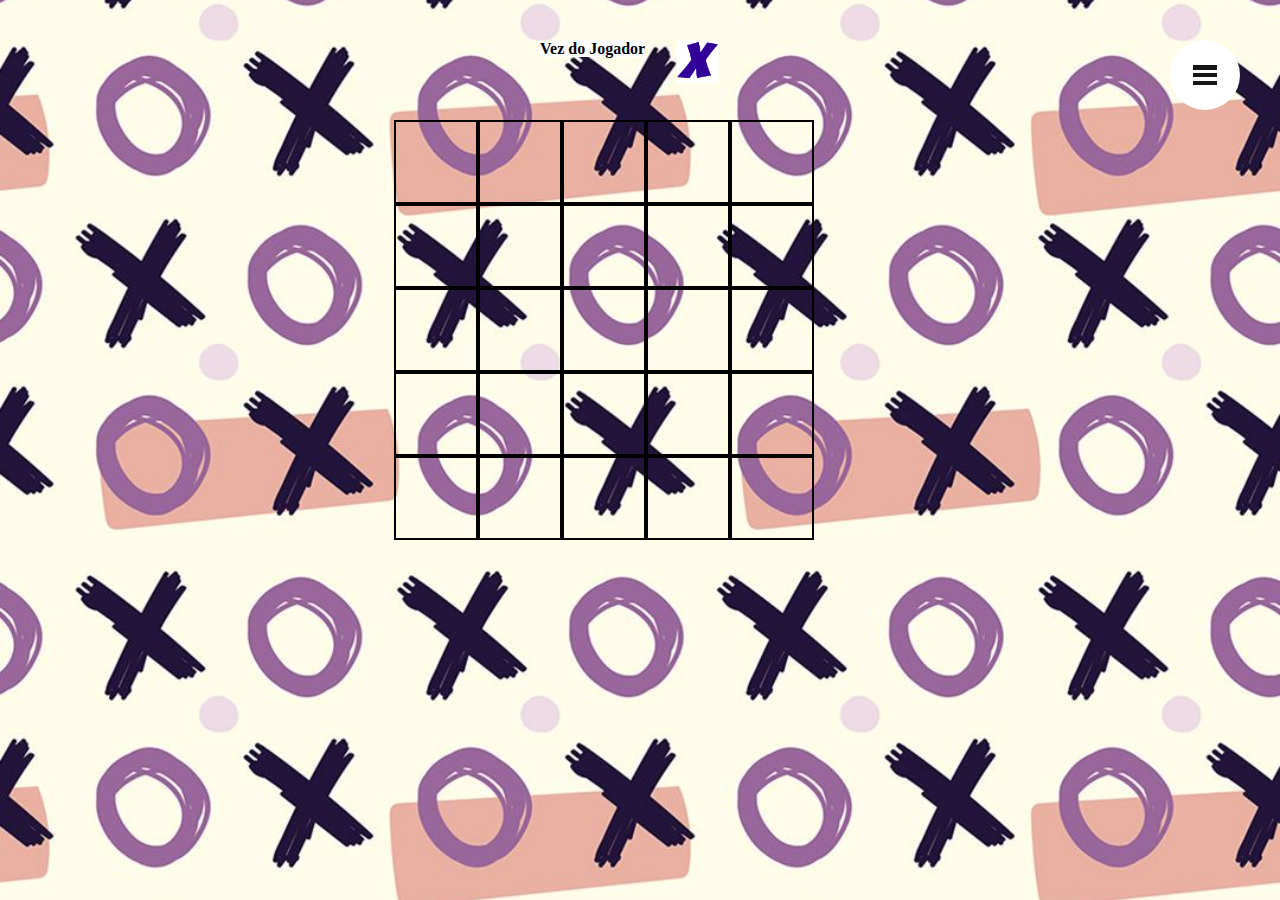
==== views/Jogo.html @ 0ed8454c "Add files via upload" ====
﻿<!DOCTYPE html>
<html lang="en">
<head>
	<meta charset="UTF-8">
	<meta http-equiv="X-UA-Compatible" content="IE=edge">
	<meta name="viewport" content="width=device-width, initial-scale=1.0">
	<title>Jogo da Velha</title>

	<link rel="stylesheet" href="../css/style.css">
	<link rel="stylesheet" href="../css/app.css">
</head>
<header>
	<nav>
	<div class="hamburger">
		<span class="hamburger__line"></span>
		<span class="hamburger__line"></span>
		<span class="hamburger__line"></span>
		<span class="hamburger__line"></span>
		
	</div>
	<div class="menu">
		<div class="menu__circle">
			<div class="menu__button menu__left"><</div>
			<div class="menu__button menu__right">></div>
			<div class="menu__overflow">
				<div class="menu__character"></div>
				<div class="menu__background">
					<a class="menu__box" href="../index.html">
						<div class="menu__logo">
							<h1 class="menu__title">Home</h1>
							
						</div>
					</a>                          

					<a class="menu__box" href="jogo.html">
						<div class="menu__item">Jogo Da Velha</div>
					</a>
					<a class="menu__box" href="sobre.html">
						<div class="menu__item">Sobre</div>
					</a>
					<a class="menu__box" href="quemsomos.html">
						<div class="menu__item">Quem Somos</div>
					</a>
				</div>
			</div>
		</div>
	</div>
  </nav>    
</header>

<body>
     
	<div id="mostrador">
		<p style="float: left; margin-right:10px;"> <b style="background-color: white">Vez do Jogador</p>
		<img src="" border="0" height="40">
	</div>
	
	<div class="tabuleiro">
		<div id="a1" class="espaco" jogada=""> </div>
		<div id="a2" class="espaco" jogada=""> </div>
		<div id="a3" class="espaco" jogada=""> </div>
		<div id="b1" class="espaco" jogada=""> </div>
		<div id="b2" class="espaco" jogada=""> </div>
		<div id="b3" class="espaco" jogada=""> </div>
		<div id="c1" class="espaco" jogada=""> </div>
		<div id="c2" class="espaco" jogada=""> </div>
		<div id="c3" class="espaco" jogada=""> </div>
		<div id="d1" class="espaco" jogada=""> </div>
		<div id="d2" class="espaco" jogada=""> </div>
		<div id="d3" class="espaco" jogada=""> </div>
		<div id="e1" class="espaco" jogada=""> </div>
		<div id="e2" class="espaco" jogada=""> </div>
		<div id="e3" class="espaco" jogada=""> </div>
		<div id="f1" class="espaco" jogada=""> </div>
		<div id="f2" class="espaco" jogada=""> </div>
		<div id="f3" class="espaco" jogada=""> </div>
		<div id="g1" class="espaco" jogada=""> </div>
		<div id="g2" class="espaco" jogada=""> </div>
		<div id="g3" class="espaco" jogada=""> </div>
		<div id="h1" class="espaco" jogada=""> </div>
		<div id="h2" class="espaco" jogada=""> </div>
		<div id="h3" class="espaco" jogada=""> </div>
		<div id="i1" class="espaco" jogada=""> </div>
	</div>
</body>
<script src="../js/app.js"></script>
<script src="../js/jdv.js"></script>
</html>
---- css/style.css ----
* {
  margin: 0;
  padding: 0;
}

a {
  color: black;
  text-decoration: none;
  transition: 0.3s;
   
}

a:hover {
  opacity: 0.7;
}

.logo {
  font-size: 24px;
  text-transform: uppercase;
  letter-spacing: 4px;
}


.sobre {
  color: black;
  text-decoration: none;
  transition: 0.3s;

}



body {
 background: url("../images/fundo1.jpg") no-repeat center ;  
 background-size: cover;
 height: 92vh;
 
}

#mostrador{
	margin: auto;
	margin-top: 40px;
	width: 200px;
	height: 80px;

}
.espaco{
  width: 80px;
  height: 60px;
  border: 2px solid #000;
  float: left;
  text-align: center;
  padding-top: 20px;	
}
.tabuleiro{
  width: 492px;
  height: 492px;
	margin: auto;
}
.avatar {
  vertical-align: middle;
  width: 75px;
  height: 80px;
  border-radius: 10%;
  float: left;
}
.persona1 ,.persona2,.persona3,.persona4,.persona5, .persona6,.persona7{

  border-radius: 6% ;
  background-color: rgba(255, 228, 196, 0.904);
  padding: 20px ; 
  width: 325px ;
  height: 128px ;
  margin-left: 15px ;
 
}

.des {
  background-color: rgba(255, 228, 196, 0.747);
  border-radius: 5px;
  width: 300px;
  margin: 30px auto 0 auto;
  opacity: 95%;
  font-weight: bolder;
  font-family: Verdana, Geneva, Tahoma, sans-serif;
  display:flex;
  box-sizing: border-box;
  height:238px;
  
  
}
---- css/app.css ----
html, body, div, span, h1,
h2, h3, h4, h5, h6, ul, li, nav{
    font-size: 100%;
    font: inherit;
    margin: 0;
    padding: 0;
    border: 0;
    vertical-align: baseline; 
    text-align: center;  
}

header, main, footer, nav{
    display: block;
}

ul{
    list-style-type: none;
}

a, button{
    -webkit-tap-highlight-color: transparent;
}

@font-face {
    font-family: 'pixel';
    src: url('../fonts/pixelFont.ttf');
}

/* html{ */
    /* font-size:62.5%; */
/* } */

.imagem{
    background-image: url("../images/fundo1.jpg");
    height: 100vh;
    background-attachment: fixed;
    /* font-size:16px; */
    /* font-size:1.6rem; */
}

.page-example{
    display:flex;
    align-items: center;
    justify-content: center;
    font-size:2rem;
    color:#fff;
    height:100vh;
}

.hamburger{
    position:fixed;
    top:2.5rem;
    right:2.5rem;
    width:70px;
    height:70px;
    background:#fff;
    border-radius: 100%;
    cursor:pointer;
    transition: background 1s;
    z-index:999;
}

.hamburger:hover{
    background:#161616;
}

.hamburger--flip{
    animation: hamburger--flip 1s;
}

.hamburger__line{
    background: #161616;
    width:1.5rem;
    height:0.3rem;
    display:block;
    position:absolute;
    left:50%;
    top:50%;
    margin-left:-0.75rem;
    transition: background 1s;
}

.hamburger:hover .hamburger__line{
    background:#fff;
}

.hamburger__line:nth-child(1){
    margin-top:-0.6rem;
}

.hamburger__line:nth-child(2){
    margin-top:-0.6rem;
}

.hamburger__line:nth-child(3){
    margin-top:-0.15rem;
}
.hamburger__line:nth-child(4){
    margin-top:0.35rem;
}

.hamburger--active .hamburger__line:nth-child(1){
    transform: rotate(45deg);
    margin-top: -0.15rem;
}

.hamburger--active .hamburger__line:nth-child(2){
    transform: rotate(45deg);
    margin-top: -0.15rem;
}

.hamburger--active .hamburger__line:nth-child(3){
    transform: rotate(45deg);
    
}
.hamburger--active .hamburger__line:nth-child(4){
    transform: rotate(45deg);
    margin-top: -0.15rem;
}
.nomes{
    margin-top: 100px; 
    font-family: 'Times New Roman', Times, serif; 
    font-size: x-large;
    color: rgba(255, 255, 255);
    font-size: 25px;
}
.fundo {
    position: absolute;
    height: 400px;
    text-align: center;
    width: 600px;
    background-color: rgba(0 , 0, 0, 0.5);
    top: 50%;
    left: 50%;
    transform: translate(-50%, -50%);
    border-radius: 50px;
    padding: 15px
}

.menu {
    width:100%;
    height:100%;
    display:none;
    align-items: center;
    justify-content: center;
    font-family: 'pixel';
    position:fixed;
    background-color: rgba(0, 0, 0, 0.5);
    top:0;
    left:0;
    z-index:500;
}

.menu--show{
    display:flex;
}

.menu__circle{
    width:300px;
    height:300px;
    border-radius: 100%;
    background-color: #1e1e1e;
    position:relative;
    animation: content--show 3s;
}

.menu__button{
    position:absolute;
    width:70px;
    height:70px;
    background:#fff;
    border-radius:100%;
    box-sizing: border-box;
    padding-top:5px;
    display:flex;
    align-items: center;
    justify-content: center;
    font-size:3.5rem;
    color:#1e1e1e;
    cursor:pointer;
    top:50%;
    margin-top:-35px;
    z-index:1000;
    user-select: none;
    transition: all 1s;
    animation: button--show 4s;
}

.menu__button:hover{
    color:#fff;
    background:#161616;
    box-shadow: #000 0 0 20px;
}

.menu__left{
    left:-30px;
}


.menu__right{
    right:-30px;
    padding-left:10px;
}

.menu__logo{
    margin-top:100px;
    color:#fff;
    text-shadow: #000 1px 0 10px;
    text-decoration: none;
}

.menu__title{
    font-size:3rem;
}

.menu__sub{
    font-size:1.5rem;
}

.menu__character{
    width: 48px;
    height: 48px;
    position: relative;
    left: 0;
    bottom:-180px;
    margin: auto;
    background: url('../images/character.gif') 0 0;
    z-index: 1;
    pointer-events: none;
}

.menu__character--coming{
    animation: character--coming 4s;
}

.menu__character--walk{
    animation: character--walk 0.5s infinite steps(5);
}

.menu__character--left{
    transform: scale(-1, 1);
}

.menu__box{
    width:300px;
    height:300px;
    text-align: center;
    display:block;
    text-decoration: none;
    font-size:3rem;
    color:#fff;
    text-shadow: #1d1d1d 1px 0 10px;
    transition: text-shadow 1s;
}

.menu__item{
    padding-top:100px;
}

.menu__link:hover{
    text-shadow: #000 1px 0 15px;
}

.menu__overflow{
    border-radius: 100%;
    overflow:hidden;
    width:300px;
    height:300px;
    position:relative;
}

.menu__background{
    position:absolute;
    top:0;
    left:-300px;
    height:300px;
    min-width:600px;
    padding:0 300px;
    /* background-image: url('../images/X.jpg'); */
    background-color: #000;
    background-size: contain;
    display:flex;
    animation: background--show 3s;
}

@keyframes hamburger--flip {
    from{
        transform: rotateY(0);
    }
    to{
        transform: rotateY(1turn);
    }
}

@keyframes content--show {
    0%{
        width:0;
        height:0;
    }
    80%{
        width:300px;
        height:300px;
    }
}

@keyframes button--show {
    0%{
        opacity: 0;
    }
    50%{
        opacity: 0;
    }
    100%{
        opacity: 1;
    }
}

@keyframes character--coming {
    0%{
        left:-300px;
    }
    50%{
        left:-300px;
    }
    100%{
        left:0;
    }
}

@keyframes character--walk {
    to{ background-position: 100% 0; }
}

@keyframes background--show {
    0%{
        opacity: 0;
    }
    80%{
        opacity: 0;
    }
    100%{
        opacity: 1;
    }
}
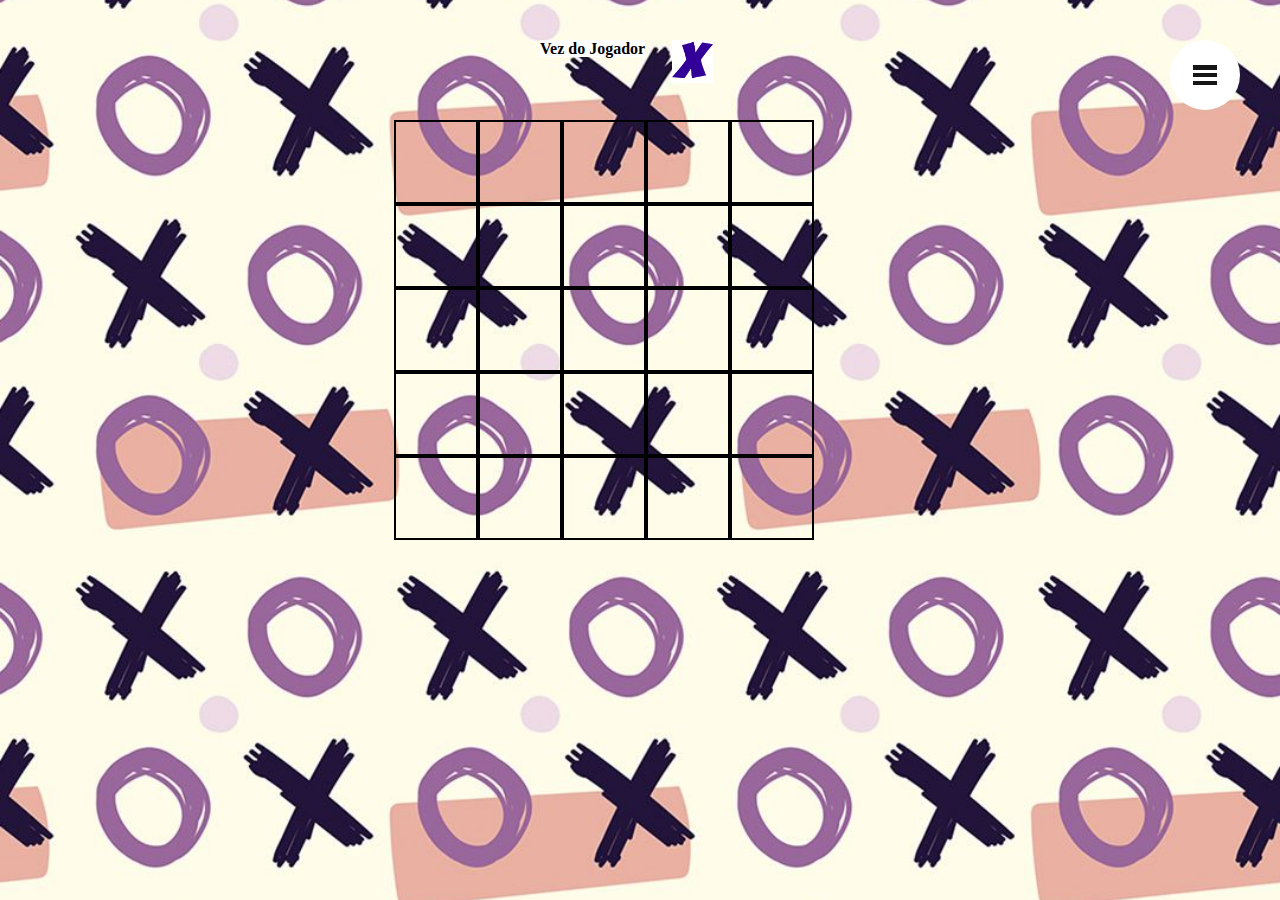
==== commit e699e42a: "Add files via upload" ====
--- a/views/Jogo.html
+++ b/views/Jogo.html
@@ -51,7 +51,7 @@
 <body>
      
 	<div id="mostrador">
-		<p style="float: left; margin-right:10px;"> <b style="background-color: white">Vez do Jogador</p>
+		<p style="float: left;"> <b style="background-color: white">Vez do Jogador</p>
 		<img src="" border="0" height="40">
 	</div>
 	
--- a/css/style.css
+++ b/css/style.css
@@ -76,16 +76,14 @@
 }
 
 .des {
-  background-color: rgba(255, 228, 196, 0.747);
-  border-radius: 5px;
-  width: 300px;
-  margin: 30px auto 0 auto;
-  opacity: 95%;
-  font-weight: bolder;
-  font-family: Verdana, Geneva, Tahoma, sans-serif;
-  display:flex;
-  box-sizing: border-box;
-  height:238px;
-  
-  
+    background-color: rgba(0, 0, 0, 0.5);
+    border-radius: 30px;
+    width: 500px;
+    margin: 30px auto 0 auto;
+    font-weight: bolder;
+    font-family: Verdana, Geneva, Tahoma, sans-serif;
+    display: flex;
+    box-sizing: border-box;
+    height: 500px;
+    color: rgba(255, 255, 255);
 }
